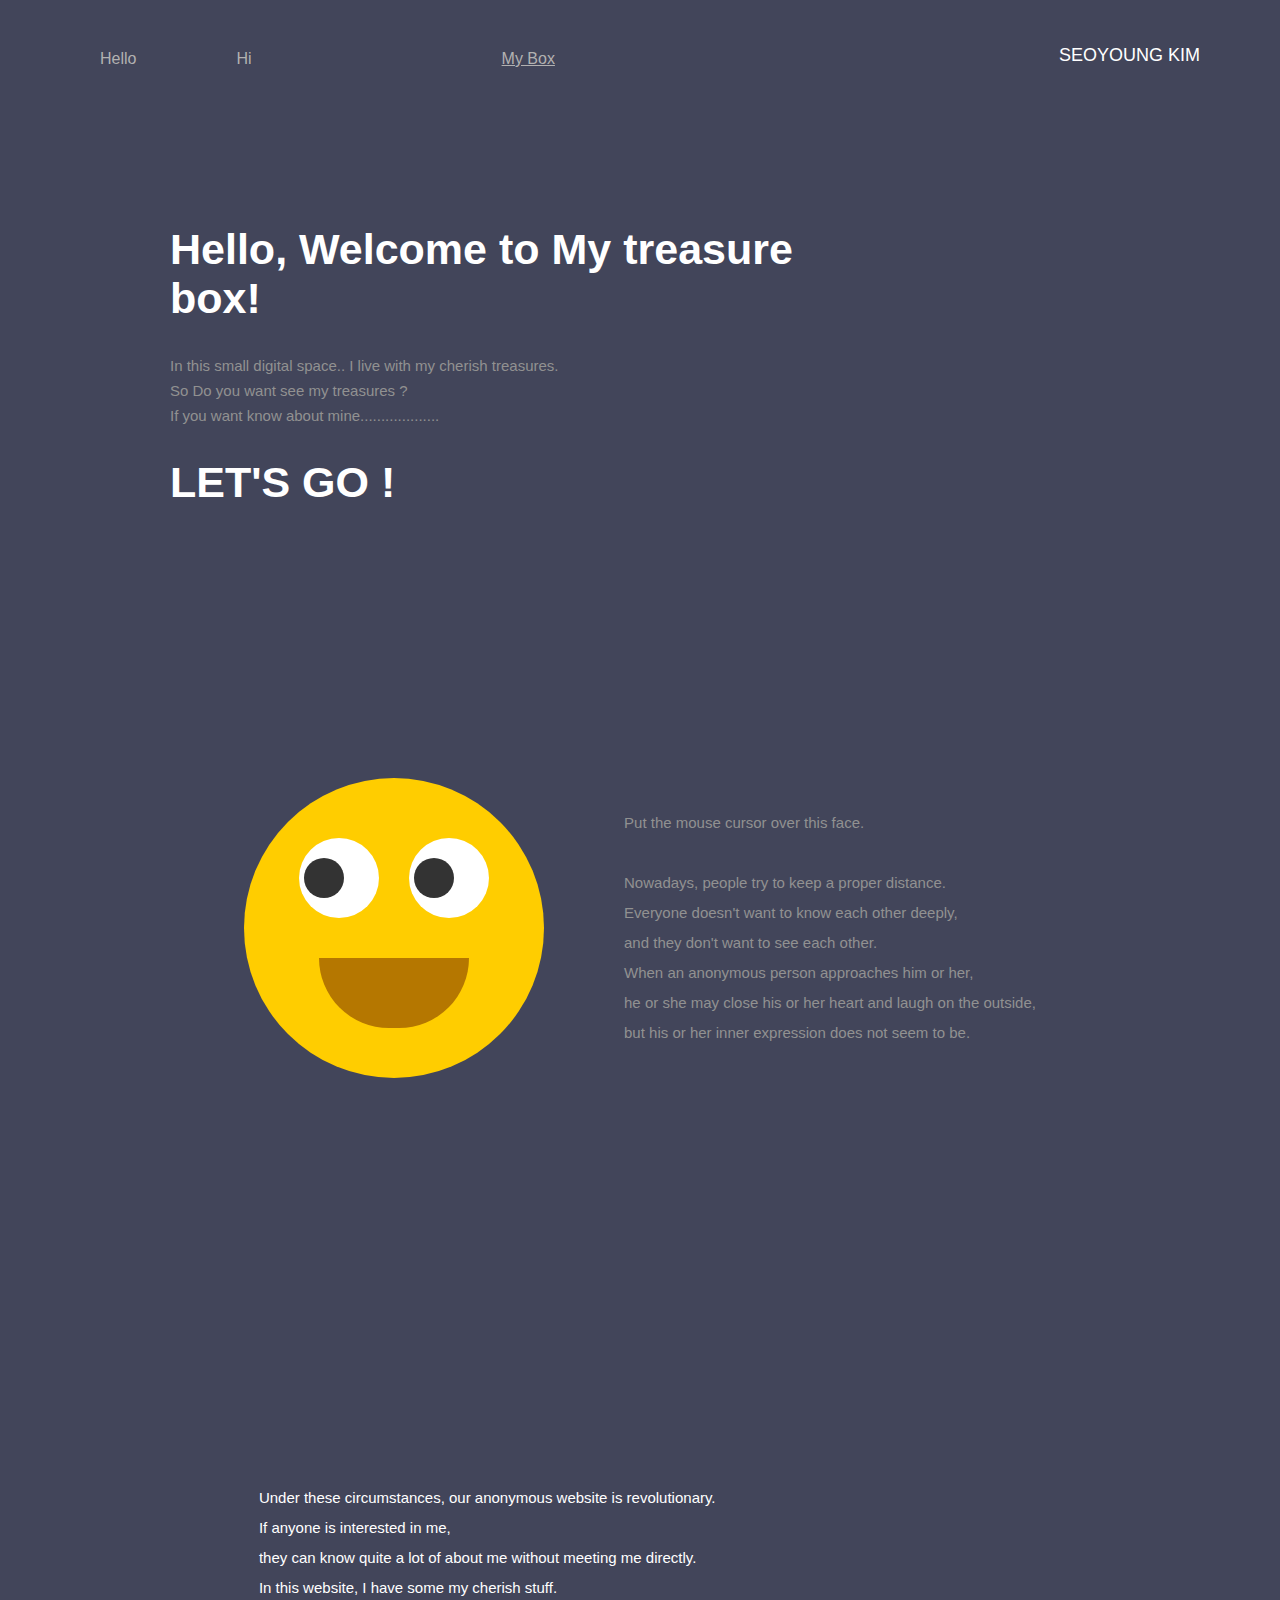
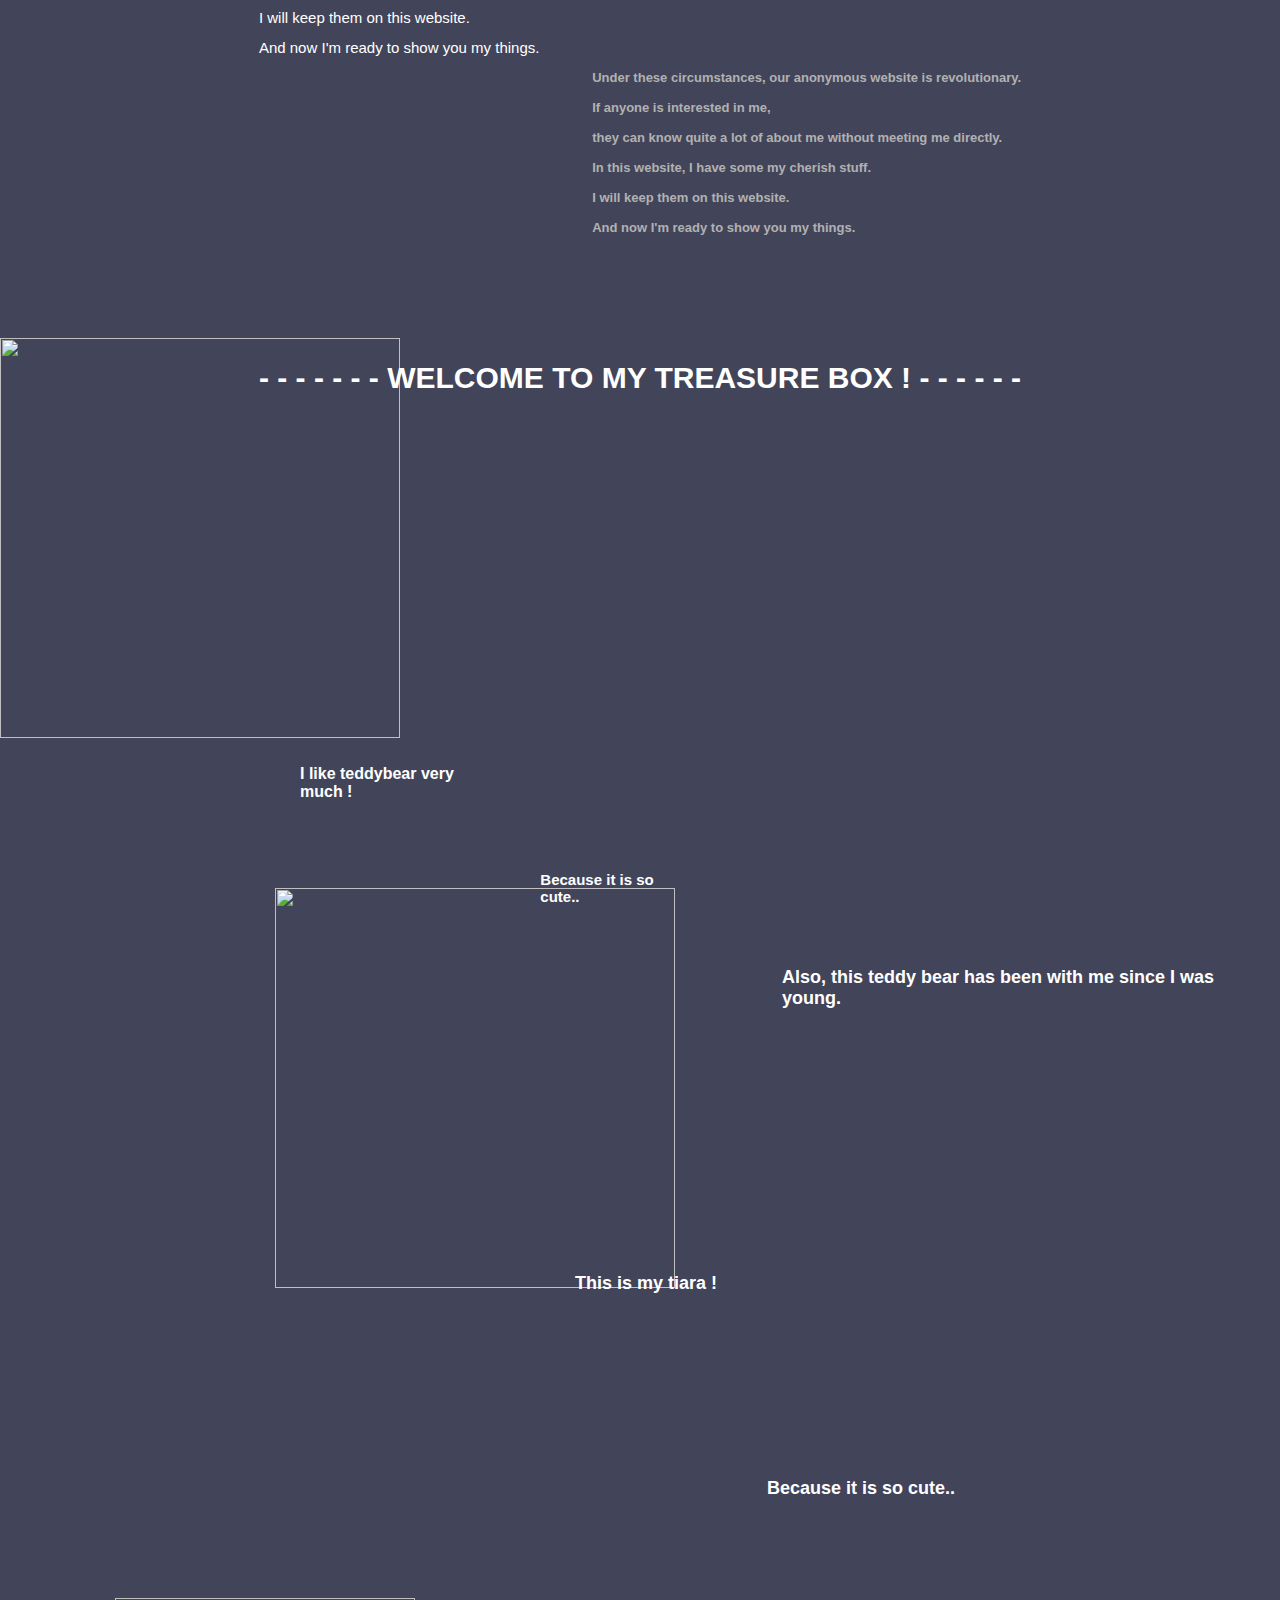
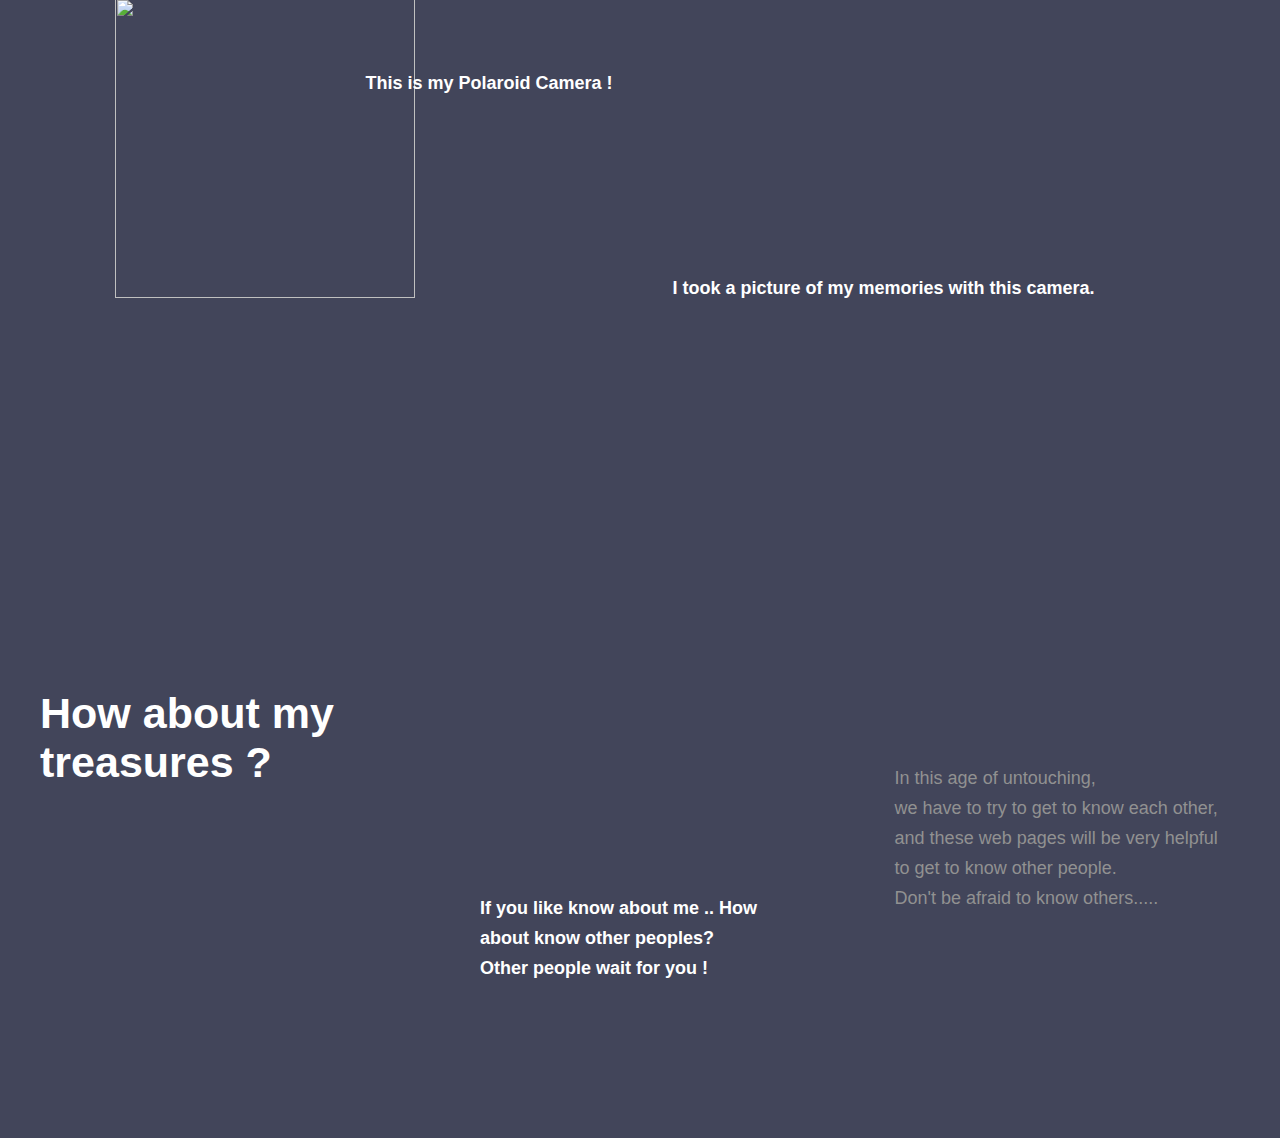
==== index.html @ 3c62607f "Add files via upload" ====
<html>
    <head>
        <meta charset="utf-8">
        <title>My Space</title>
        <link rel = "stylesheet" type = "text/css" href = "treasureBox.css">
    </head>

    <body>
        <div class = "container">
            <div class = "menu">
                <ul>
                    <li>Hello</li>
                    <li>Hi</li>
                    <li><a href = "#" class = "name">SEOYOUNG KIM</a></li>
                    <li><a href = "https://www.format.com/site/design" class = "main" >My Box</a></li>
                </ul>
            </div>

            <div class = " banner">
                <div class = "app-text">
                    <h1>Hello, Welcome to My treasure box!</h1>
                    <p>In this small digital space.. I live with my cherish treasures.<br>
                        So Do you want see my treasures ? <br>
                        If you want know about mine...................
                    </p>

                    <h1>LET'S GO !</h1>
                    
                </div>
        
            </div>

            <div class = "facearea">

                <div class = "face">
                    <div class = "eyes">
                        <div class = "eye"></div>
                        <div class = "eye"></div>
                    </div>

                </div>

                <div class = "faceExplain">
                    <p>Put the mouse cursor over this face.<br>
                        <br>
                        Nowadays, people try to keep a proper distance.<br>
                        Everyone doesn't want to know each other deeply,<br>
                        and they don't want to see each other.<br> 
                        When an anonymous person approaches him or her, <br>
                        he or she may close his or her heart and laugh on the outside, <br>
                        but his or her inner expression does not seem to be.</p>
                </div>


            </div>

            <div class = " mainarea">

                <div class = " explain ">
                    <p>Under these circumstances, our anonymous website is revolutionary.<br>
                        If anyone is interested in me,<br>
                        they can know quite a lot of about me without meeting me directly.
                        <br>

                        In this website, I have some my cherish stuff.<br>
                        I will keep them on this website.<br>
                        And now I'm ready to show you my things.<br>

                    
                    </p>

                    <h6>Under these circumstances, our anonymous website is revolutionary.<br>
                        If anyone is interested in me,<br>
                        they can know quite a lot of about me without meeting me directly.
                        <br>

                        In this website, I have some my cherish stuff.<br>
                        I will keep them on this website.<br>
                        And now I'm ready to show you my things.<br>
                    </h6>

                    <h1>
                        <br>
                        <br>
                        <br>
                        <br>
                        <br>
                        <br>
                        <br>
                        <br>
                        <br>
                        <br>- - - - - - - WELCOME TO MY TREASURE BOX ! - - - - - -</h1>
                </div>
            </div>

            <div class = "teddybear">

                <img src = "../treasureBox/images/teddy-1313634_1920.png">

                <h1> I like teddybear very much !</h1>
                <h2> Because it is so cute..</h2>
                <h3>Also, this teddy bear has been with me since I was young.</h3>

            </div>

            <div class = "tiara">
                <img src = "../treasureBox/images/tiara-graff-diamonds-jewellery-crown-tiara-edec2a3bfbb7eb6d177b506cdff7b439.png">

                <h1> This is my tiara !</h1>
                <h2> Because it is so cute..</h2>


            </div>

            <div class = "camera">
                <img src = "image/f3fhhhq7l9082s37lrfkk0j8ac-7c96eccb81d0e98276c90b6b61f2853f.png">

                <h1> This is my Polaroid Camera !</h1>
                <h2> I took a picture of my memories with this camera.</h2>


            </div>

            <div class = "endment">
                
                <h1>How about my treasures ?</h1>

                <h6> If you like know about me .. How about know other peoples?<br>
                Other people wait for you !</h6>

                <p>In this age of untouching, <br>
                we have to try to get to know each other, <br>
                and these web pages will be very helpful to get to know other people. 
                <br>Don't be afraid to know others.....</p>

            </div>











        </div>


</body>

</html>
---- treasureBox.css ----
*{
    margin : 0;
    padding : 0;
    font-family : sans-serif;

}


.container{
    width : 100%;
    height : 100%;
    background : #42455a;
}

.menu ul{
    display: inline-flex;
    margin : 50px;
}

.menu ul li{
    list-style : none;
    margin : 0 50px;
    color: #b2b1b1;
}

.main{
    list-style : none;
    margin : 0 50px;
    color: #b2b1b1;
}

.name{
    top: 45px;
    right: 80px;
    position: absolute;
    text-decoration: none;
    color: #fff;
    font-size: 18px;
}

.banner{
    width: 80%;
    height: 70%;
    top: 25%;
    left: 130px;
    position: absolute;
    color: #fff;
}

.app-text{
    width: 50%;
    float: left;
}

.app-text h1{
    font-size: 43px;
    width: 640px;
    position: relative;
    margin-left: 40px;
}

.app-text p{
    font-size: 15px;
    width: 650px;
    margin: 30px 0 30px 40px;
    line-height: 25px;
    color: #919191;
}

.facearea{
    display: flex;
    justify-content: center;
    align-items: center;
    min-height: 180vh;
    background:#42455a;
}

.face{
    position: relative;
    width: 300px;
    height: 300px;
    border-radius: 50%;
    background: #ffcd00;
    display: flex;
    justify-content: center;
    align-items: center;
}

.face::before{
    content: '';
    position: absolute;
    top: 180px;
    width: 150px;
    height: 70px;
    background: #b57700;
    border-bottom-left-radius: 70px;
    border-bottom-right-radius: 70px;
    transition: 0.5s;
}

.face:hover::before{
    top: 210px;
    width: 150px;
    height: 20px;
    background: #b57700;
    border-bottom-left-radius: 0px;
    border-bottom-right-radius: 0px;
}

.eyes{
    position: absolute;
    top: 0; 
    display: flex;
}

.eyes .eye{
    position: relative;
    width: 80px;
    height: 80px;
    display: block;
    background: #fff;
    margin: 60 15px;
    border-radius: 50%;
}

.eyes .eye::before{
    content:'';
    position: absolute;
    top: 50%;
    left: 25;
    transform: translate(-50%,-50%);
    width: 40px;
    height: 40px;
    background: #333;
    border-radius: 50%;
}

.faceExplain{
    font-size: 15px;
    float: center;
    margin: 50px 0 50px 80px;
    line-height: 30px;
    color: #919191;
}

.mainarea{
    display: flex;
    justify-content: center;
    align-items: center;
    height: 500px;
    background:#42455a;
}

.explain{
    color: #fff;
    font-size: 15px;
    position: relative;
    justify-content: center;
    align-items: center;
    margin-bottom: 500px;
    line-height: 30px;
}

.explain h6{
    color: #b2b1b1;
    font-size: 13px;
    position: relative;
    float: right;

    line-height: 30px;
}


.teddybear{
    display: flex;
    justify-content: center;
    align-items: center;
    height: 500px;
    background:#42455a;
}

.teddybear img{
    width: 400px;
    margin-top: -700px;
}

.teddybear h1{
    color: #fff;
    font-size: 16px;
    position: relative;
    justify-content: center;
    align-items: center;
    margin: -200px 0 10px -100px;

}

.teddybear h2{
    color: #fff;
    font-size: 15px;
    position: relative;
    justify-content: center;
    align-items: center;
    margin: -100px 50 -100px 50px;

}

.teddybear h3{
    color: #fff;
    font-size: 18px;
    position: relative;
    justify-content: center;
    align-items: center;
    margin: -100px 50 -300px 50px;
}

.tiara{
    display: flex;
    justify-content: center;
    align-items: center;
    height: 500px;
    background:#42455a;
}

.tiara img{
    width: 400px;
    margin-top: -600px;
}

.tiara h1{
    color: #fff;
    font-size: 18px;
    position: relative;
    justify-content: center;
    align-items: center;
    margin: -200px 0 10px -100px;
}

.tiara h2{
    color: #fff;
    font-size: 18px;
    position: relative;
    justify-content: center;
    align-items: center;
    margin: -100px 50 -300px 50px;
}

.camera{
    display: flex;
    justify-content: center;
    align-items: center;
    height: 300px;
    background:#42455a;
}

.camera img{
    width: 300px;
    margin-top: -80px;
    margin-left: -20;

}

.camera h1{
    color: #fff;
    font-size: 18px;
    position: relative;
    justify-content: center;
    align-items: center;
    margin: -200px 10 10px -50px;
}

.camera h2{
    color: #fff;
    font-size: 18px;
    position: relative;
    justify-content: center;
    align-items: center;
    margin: -100px 50 -300px 50px;
}

.endment{
    display: flex;
    justify-content: center;
    align-items: center;
    height: 800px;
    background:#42455a;
}

.endment h1{
    font-size: 43px;
    width: 640px;
    position: relative;
    margin-left: 40px;
    color: #fff;
}

.endment h6{
    font-size: 18px;
    position: relative;
    margin: -100px 50 -500px 50px;
    line-height: 30px;
    color: #fff;
}

.endment p{
    font-size: 18px;
    position: relative;
    margin: -300px 50 -500px 50px;
    color: #919191;
    line-height: 30px;
}
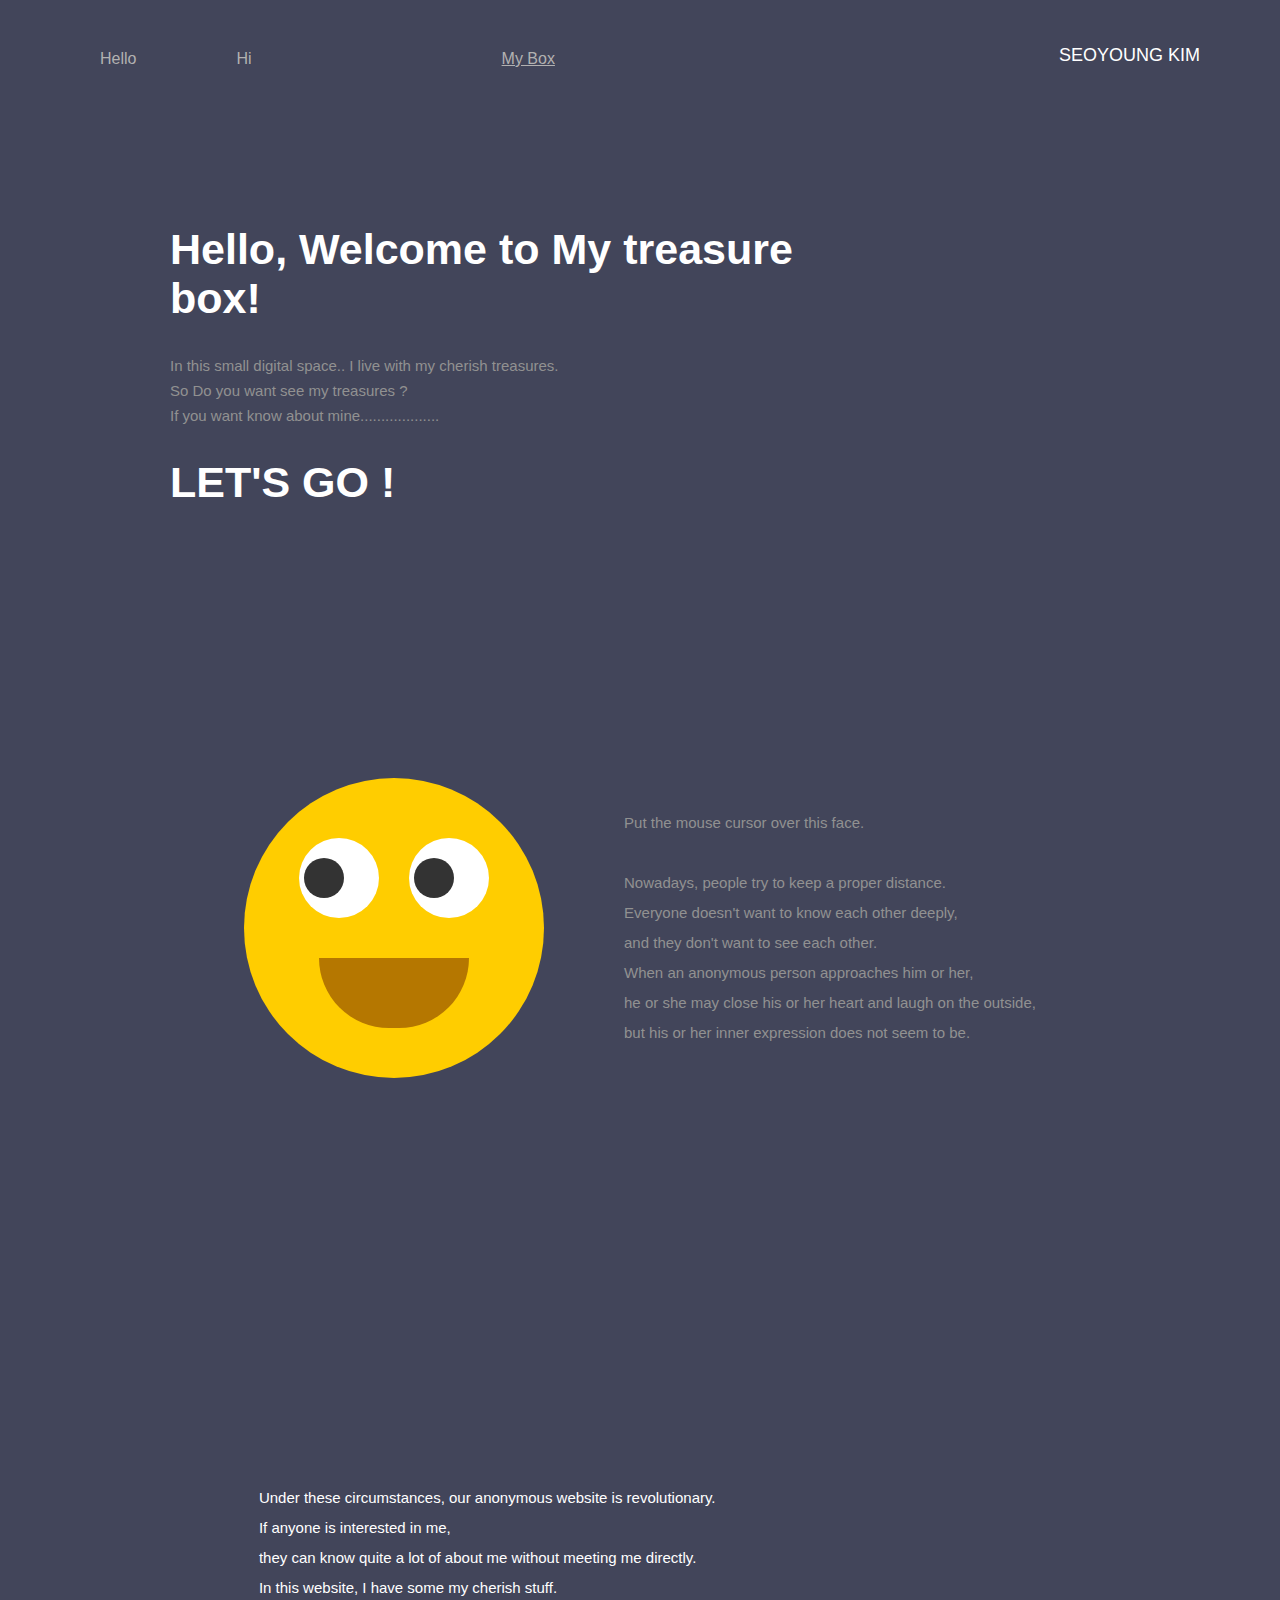
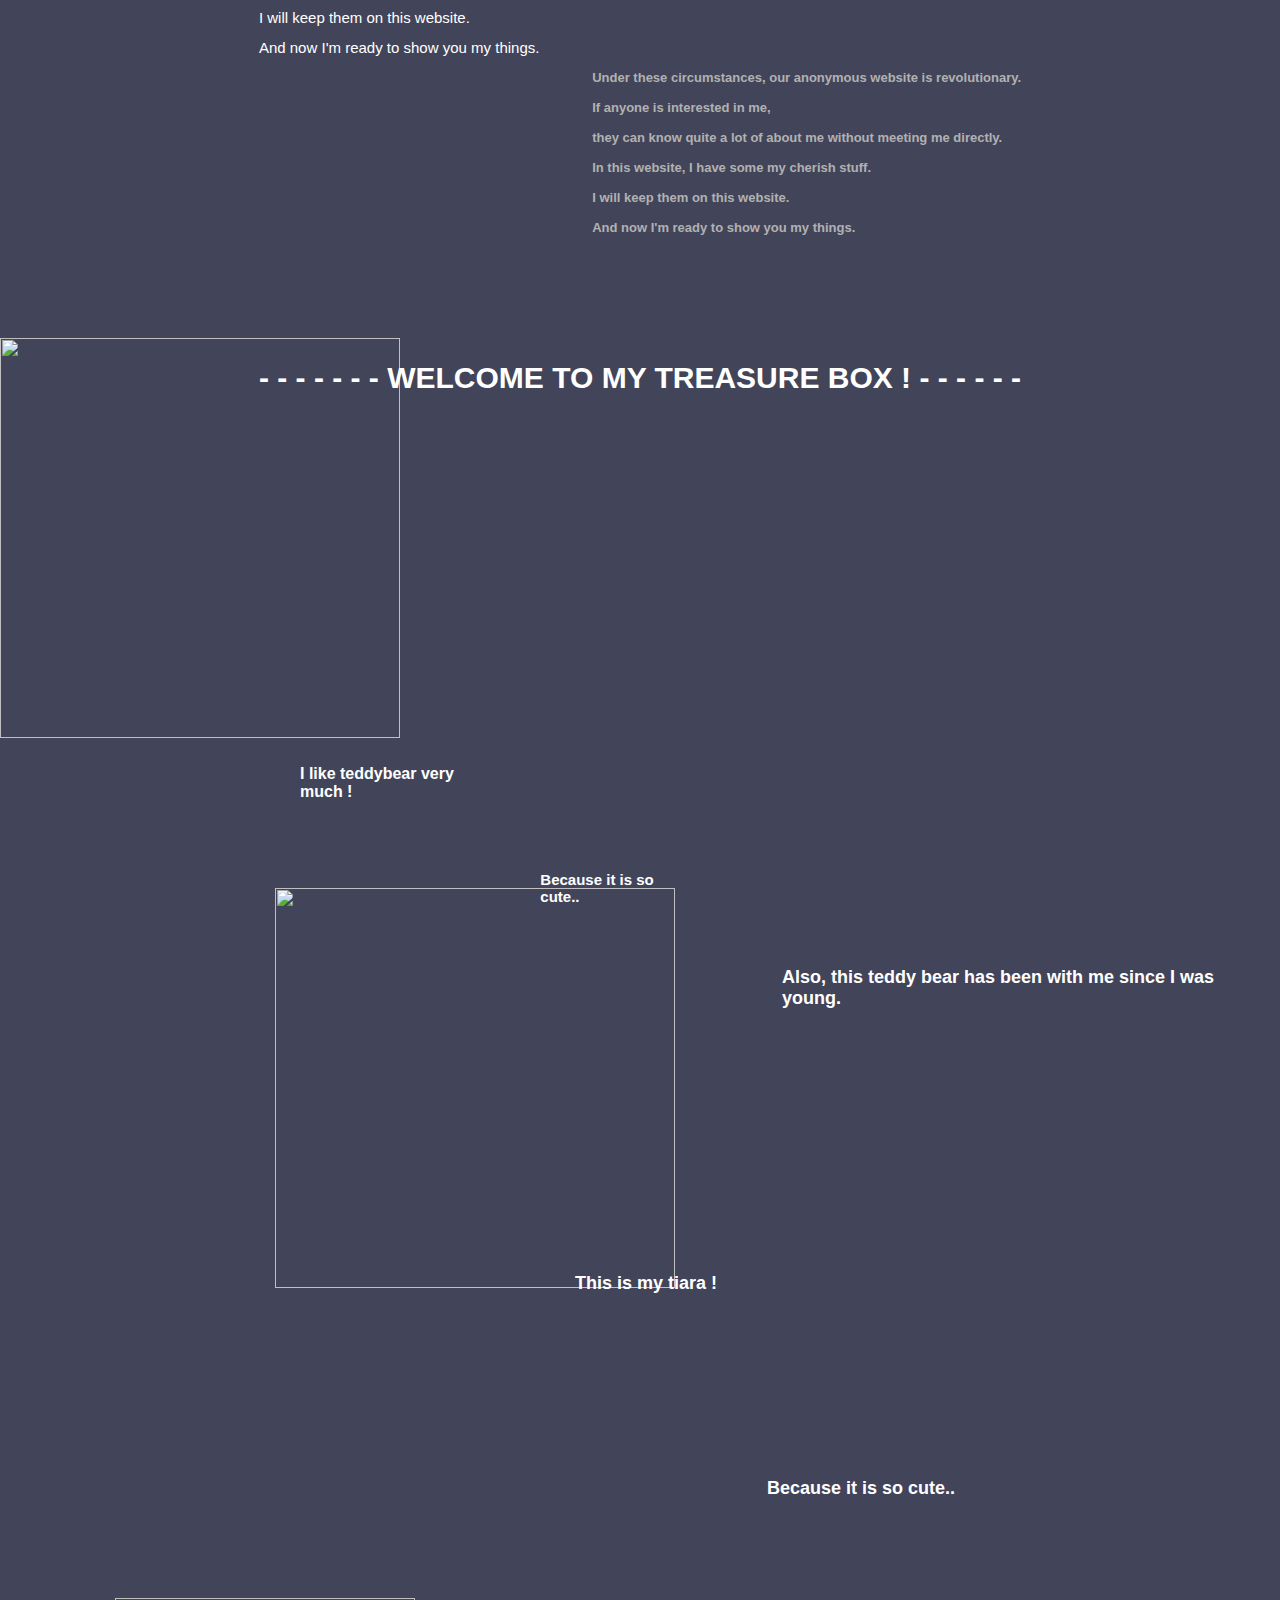
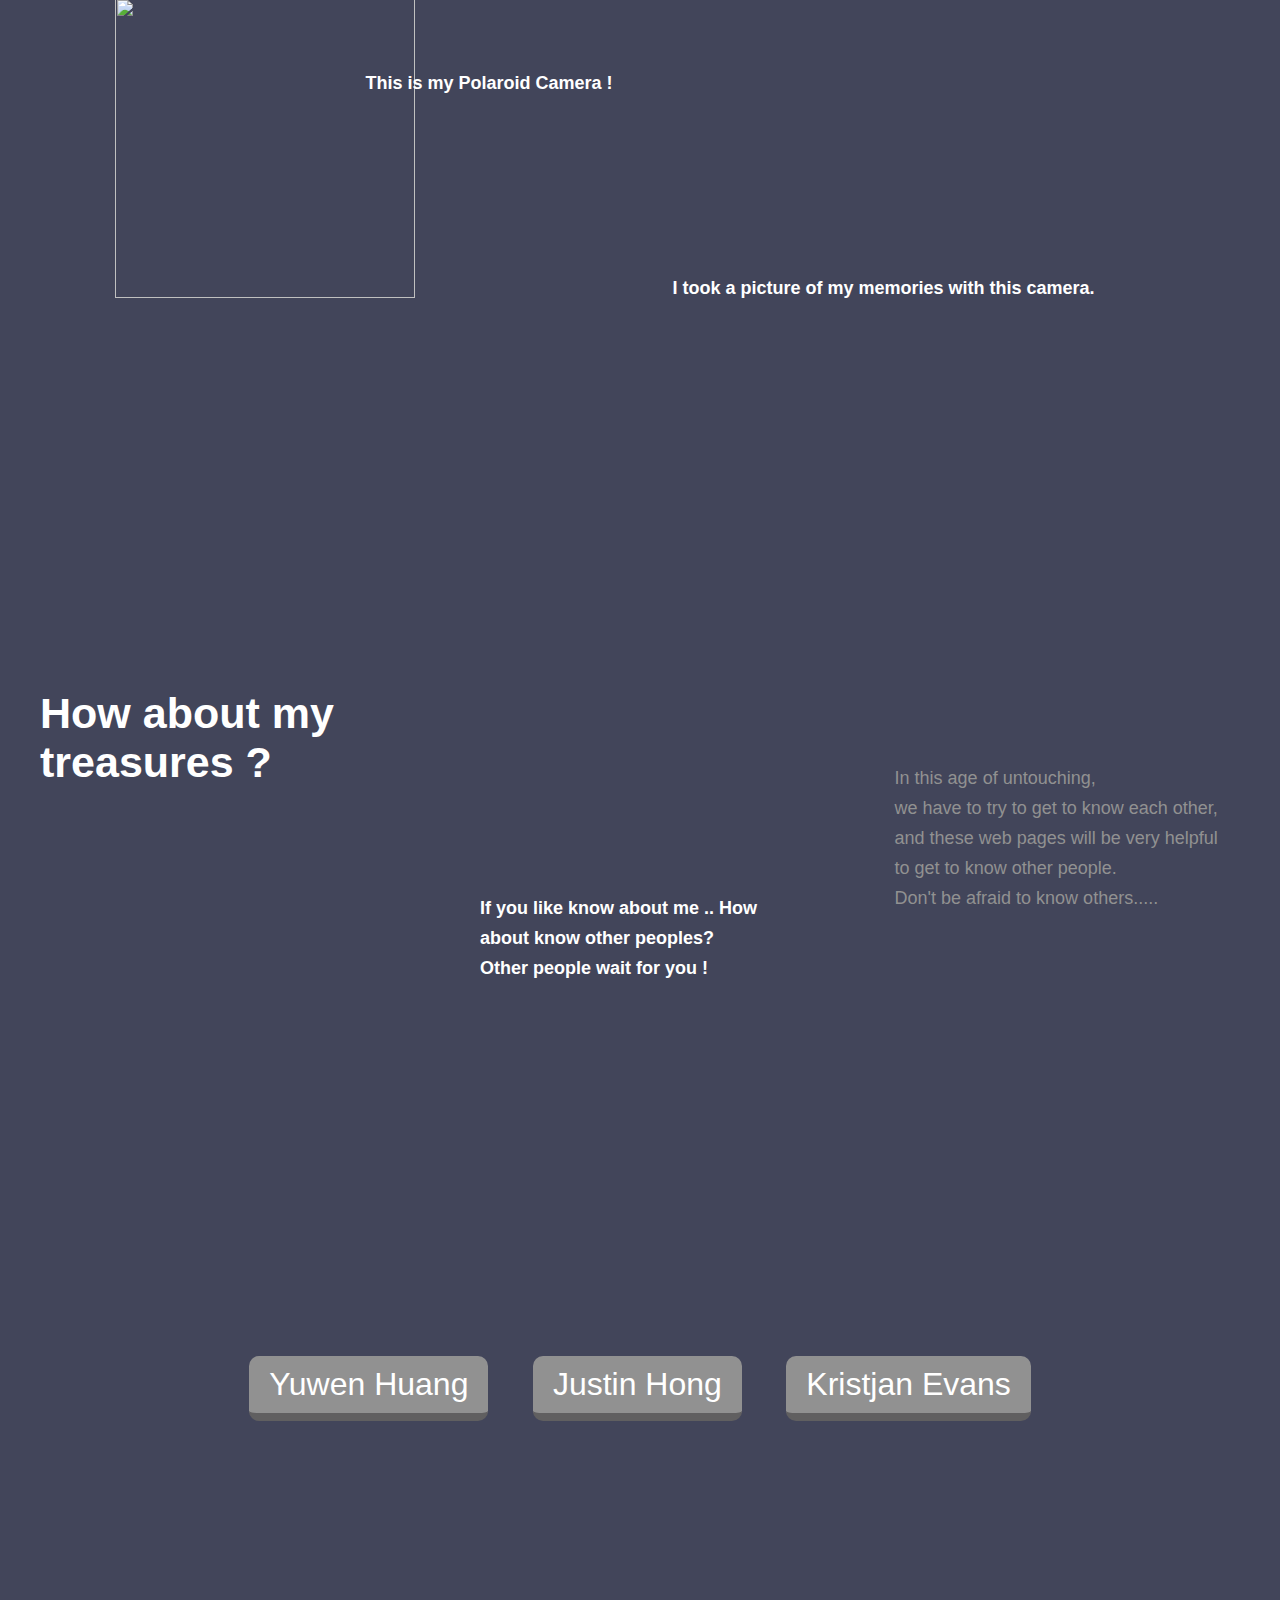
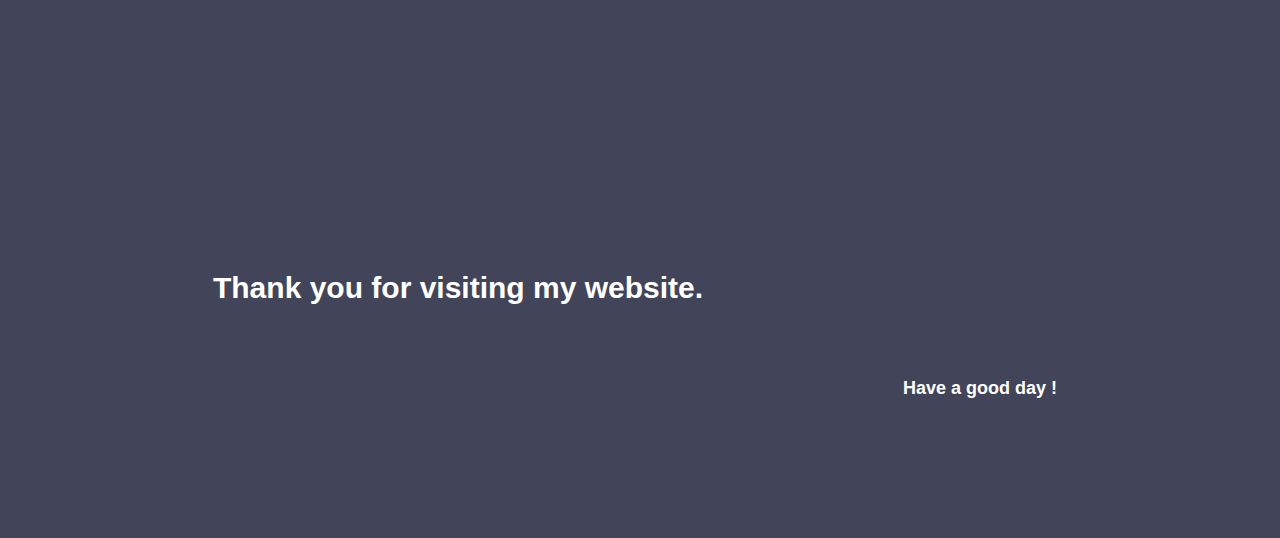
==== commit a67e0253: "Update index.html" ====
--- a/index.html
+++ b/index.html
@@ -12,7 +12,7 @@
                     <li>Hello</li>
                     <li>Hi</li>
                     <li><a href = "#" class = "name">SEOYOUNG KIM</a></li>
-                    <li><a href = "https://www.format.com/site/design" class = "main" >My Box</a></li>
+                    <li><a href = "../" class = "main" >My Box</a></li>
                 </ul>
             </div>
 
@@ -113,7 +113,7 @@
             </div>
 
             <div class = "camera">
-                <img src = "image/f3fhhhq7l9082s37lrfkk0j8ac-7c96eccb81d0e98276c90b6b61f2853f.png">
+                <img src = "../treasureBox/images/f3fhhhq7l9082s37lrfkk0j8ac-7c96eccb81d0e98276c90b6b61f2853f.png">
 
                 <h1> This is my Polaroid Camera !</h1>
                 <h2> I took a picture of my memories with this camera.</h2>
@@ -133,8 +133,24 @@
                 and these web pages will be very helpful to get to know other people. 
                 <br>Don't be afraid to know others.....</p>
 
+
             </div>
 
+            <div class = "buttonarea">
+
+                <div class = "button">
+                    <a class = "btn first" href = "link1">Yuwen Huang</a>
+                    <a class = "btn second" href = "https://justaaaaaan.github.io/g-r-o-w-w-w/">Justin Hong</a>
+                    <a class = "btn third" href = "link3">Kristjan Evans</a>
+                </div>
+
+            </div>
+
+            <div class = "finalment">
+                <h1>Thank you for visiting my website.</h1>
+
+                <h2>Have a good day !</h2>
+            </div>
 
 
 
--- a/treasureBox.css
+++ b/treasureBox.css
@@ -308,3 +308,56 @@
     color: #919191;
     line-height: 30px;
 }
+
+.buttonarea{
+    display: flex;
+    justify-content: center;
+    align-items: center;
+    height: 500px;
+    background:#42455a;
+}
+
+.btn{
+    text-decoration: none;
+    font-size: 2rem;
+    color: white;
+    padding: 10px 20px 10px 20px;
+    margin: 20px;
+    display: inline-block;
+    border-radius: 10px;
+    transition:all 0.1s;
+    background-color: #919191;
+    border-bottom: 8px solid #605F60;
+}
+
+.btn:active{
+    transform: translateY(5px);
+    border-bottom: 4px solid #605F60;
+
+}
+
+.finalment{
+    display: flex;
+    justify-content: center;
+    align-items: center;
+    height: 500px;
+    background:#42455a;
+}
+
+.finalment h1{
+    font-size: 30px;
+    width: 640px;
+    position: relative;
+    margin-left: 40px;
+    color: #fff;
+}
+
+.finalment h2{
+    color: #fff;
+    font-size: 18px;
+    position: relative;
+    justify-content: center;
+    align-items: center;
+    margin: -100px 50 -300px 50px;
+}
+
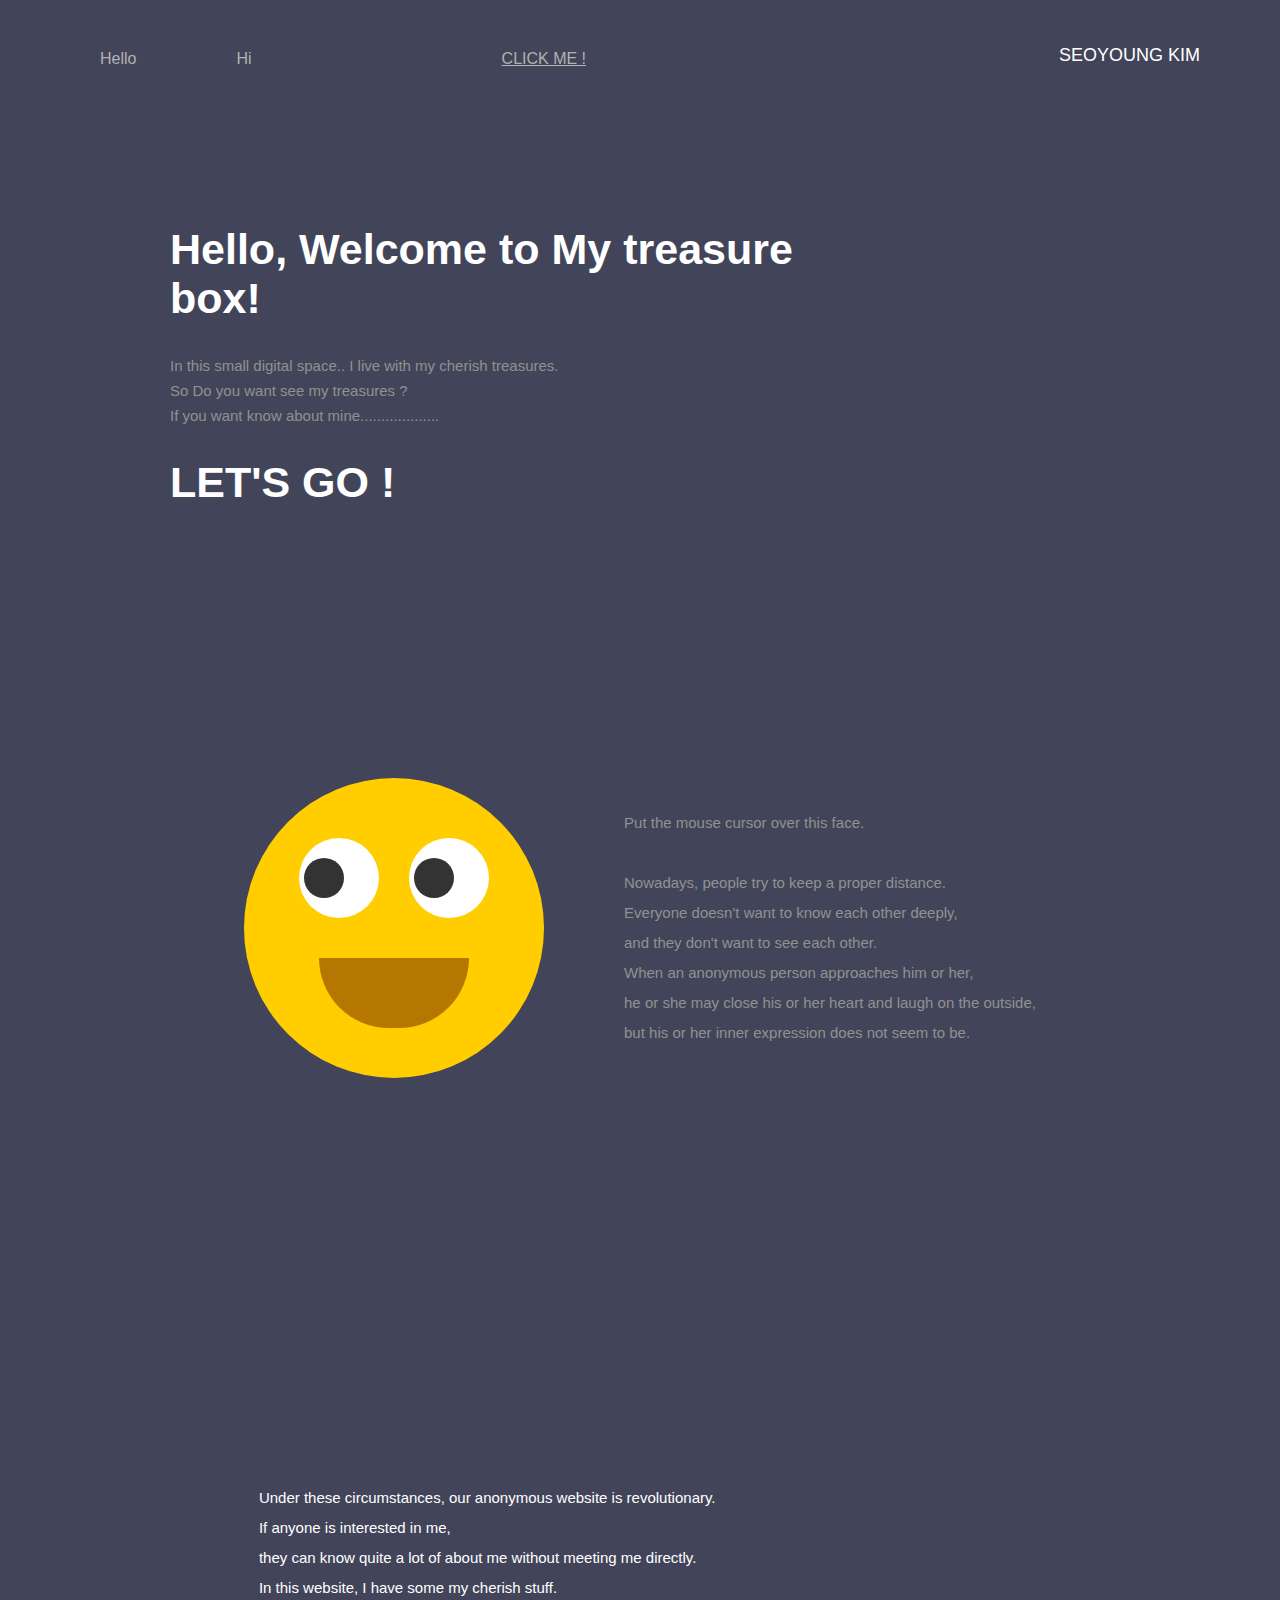
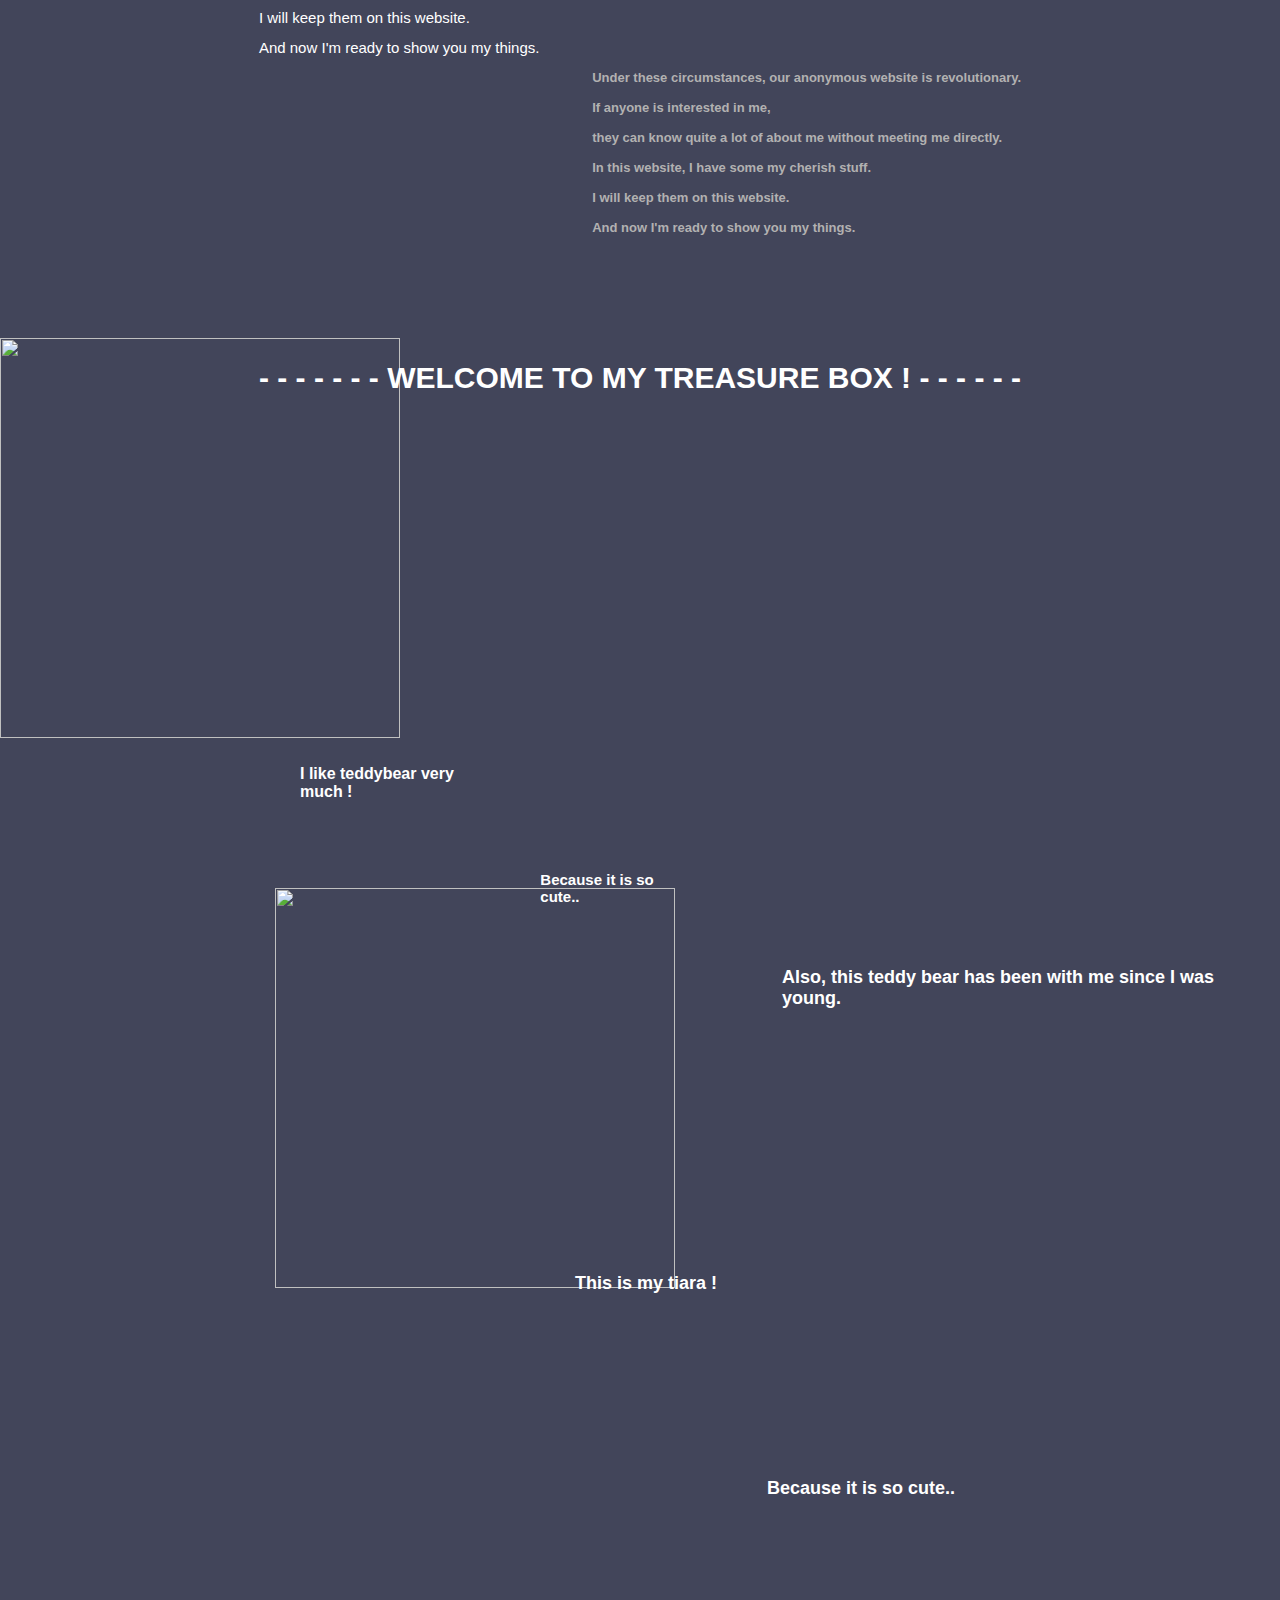
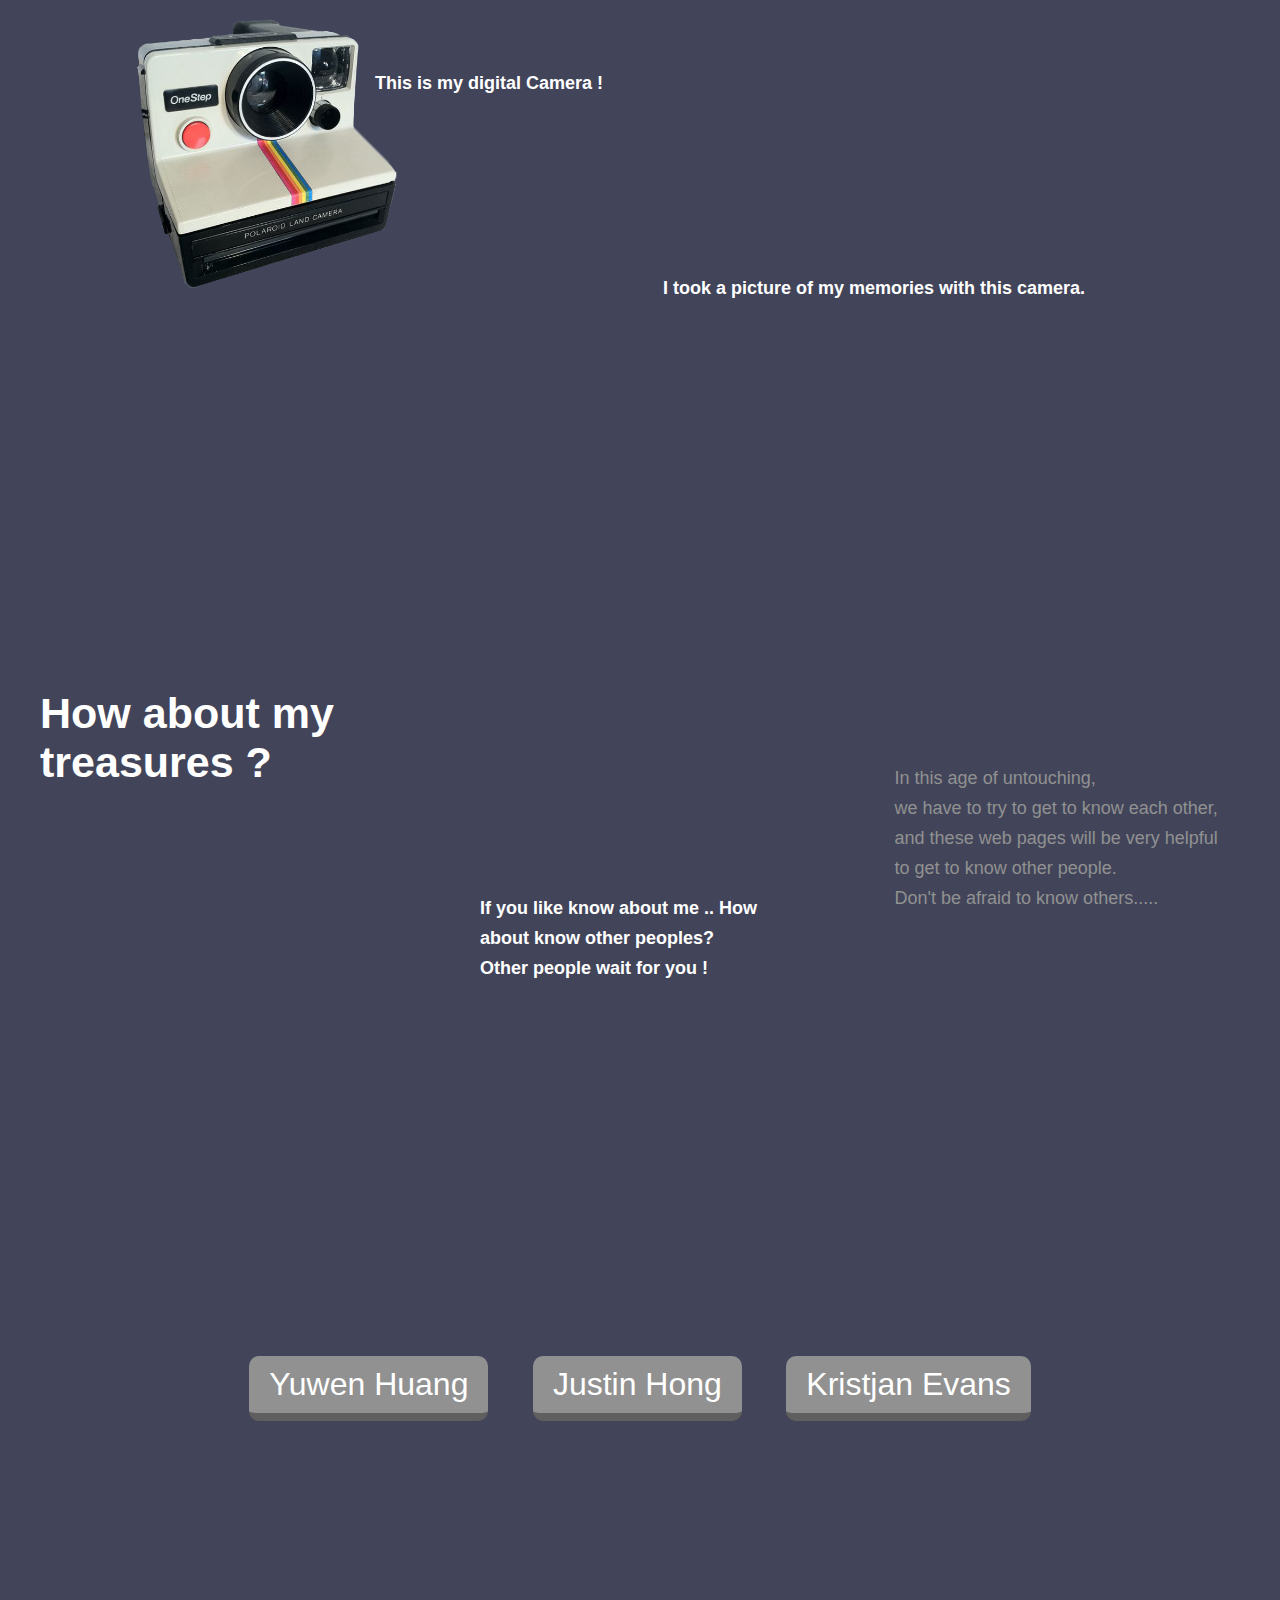
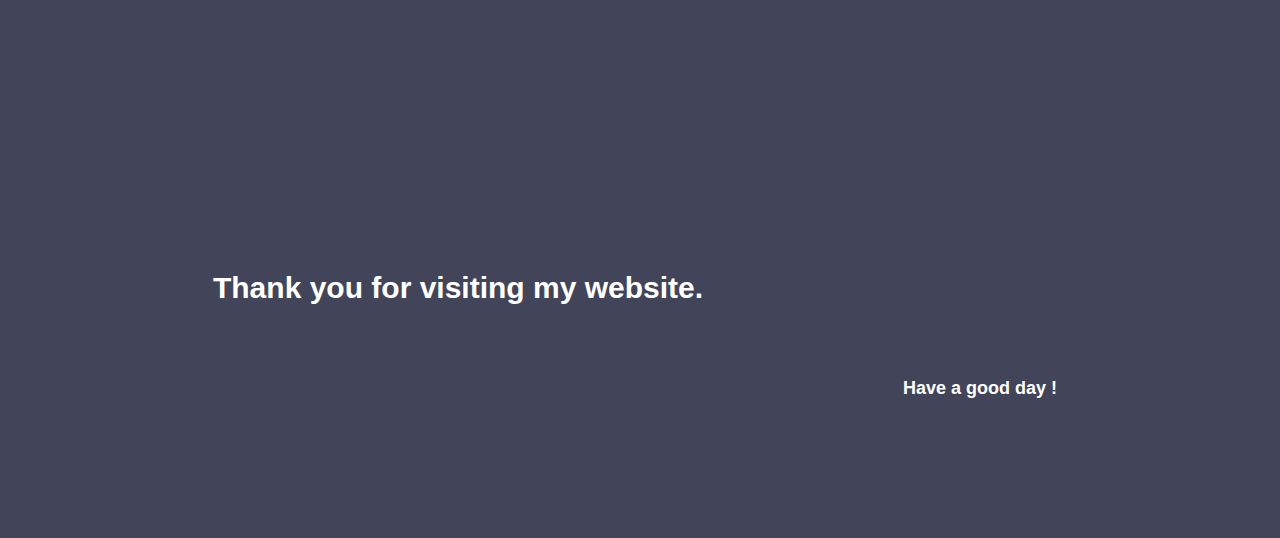
==== commit 41a8059a: "Add files via upload" ====
--- a/index.html
+++ b/index.html
@@ -12,7 +12,7 @@
                     <li>Hello</li>
                     <li>Hi</li>
                     <li><a href = "#" class = "name">SEOYOUNG KIM</a></li>
-                    <li><a href = "../" class = "main" >My Box</a></li>
+                    <li><a href = "../mytreasureBox/seperate.html" class = "main" >CLICK ME !</a></li>
                 </ul>
             </div>
 
@@ -95,7 +95,7 @@
 
             <div class = "teddybear">
 
-                <img src = "../treasureBox/images/teddy-1313634_1920.png">
+                <img src = "../mytreasureBox/images/teddy-1313634_1920.png">
 
                 <h1> I like teddybear very much !</h1>
                 <h2> Because it is so cute..</h2>
@@ -104,7 +104,7 @@
             </div>
 
             <div class = "tiara">
-                <img src = "../treasureBox/images/tiara-graff-diamonds-jewellery-crown-tiara-edec2a3bfbb7eb6d177b506cdff7b439.png">
+                <img src = "../mytreasureBox/images/tiara-graff-diamonds-jewellery-crown-tiara-edec2a3bfbb7eb6d177b506cdff7b439.png">
 
                 <h1> This is my tiara !</h1>
                 <h2> Because it is so cute..</h2>
@@ -113,9 +113,9 @@
             </div>
 
             <div class = "camera">
-                <img src = "../treasureBox/images/f3fhhhq7l9082s37lrfkk0j8ac-7c96eccb81d0e98276c90b6b61f2853f.png">
+                <img src = "f3fhhhq7l9082s37lrfkk0j8ac-7c96eccb81d0e98276c90b6b61f2853f.png">
 
-                <h1> This is my Polaroid Camera !</h1>
+                <h1> This is my digital Camera !</h1>
                 <h2> I took a picture of my memories with this camera.</h2>
 
 
--- a/treasureBox.css
+++ b/treasureBox.css
@@ -360,4 +360,3 @@
     align-items: center;
     margin: -100px 50 -300px 50px;
 }
-
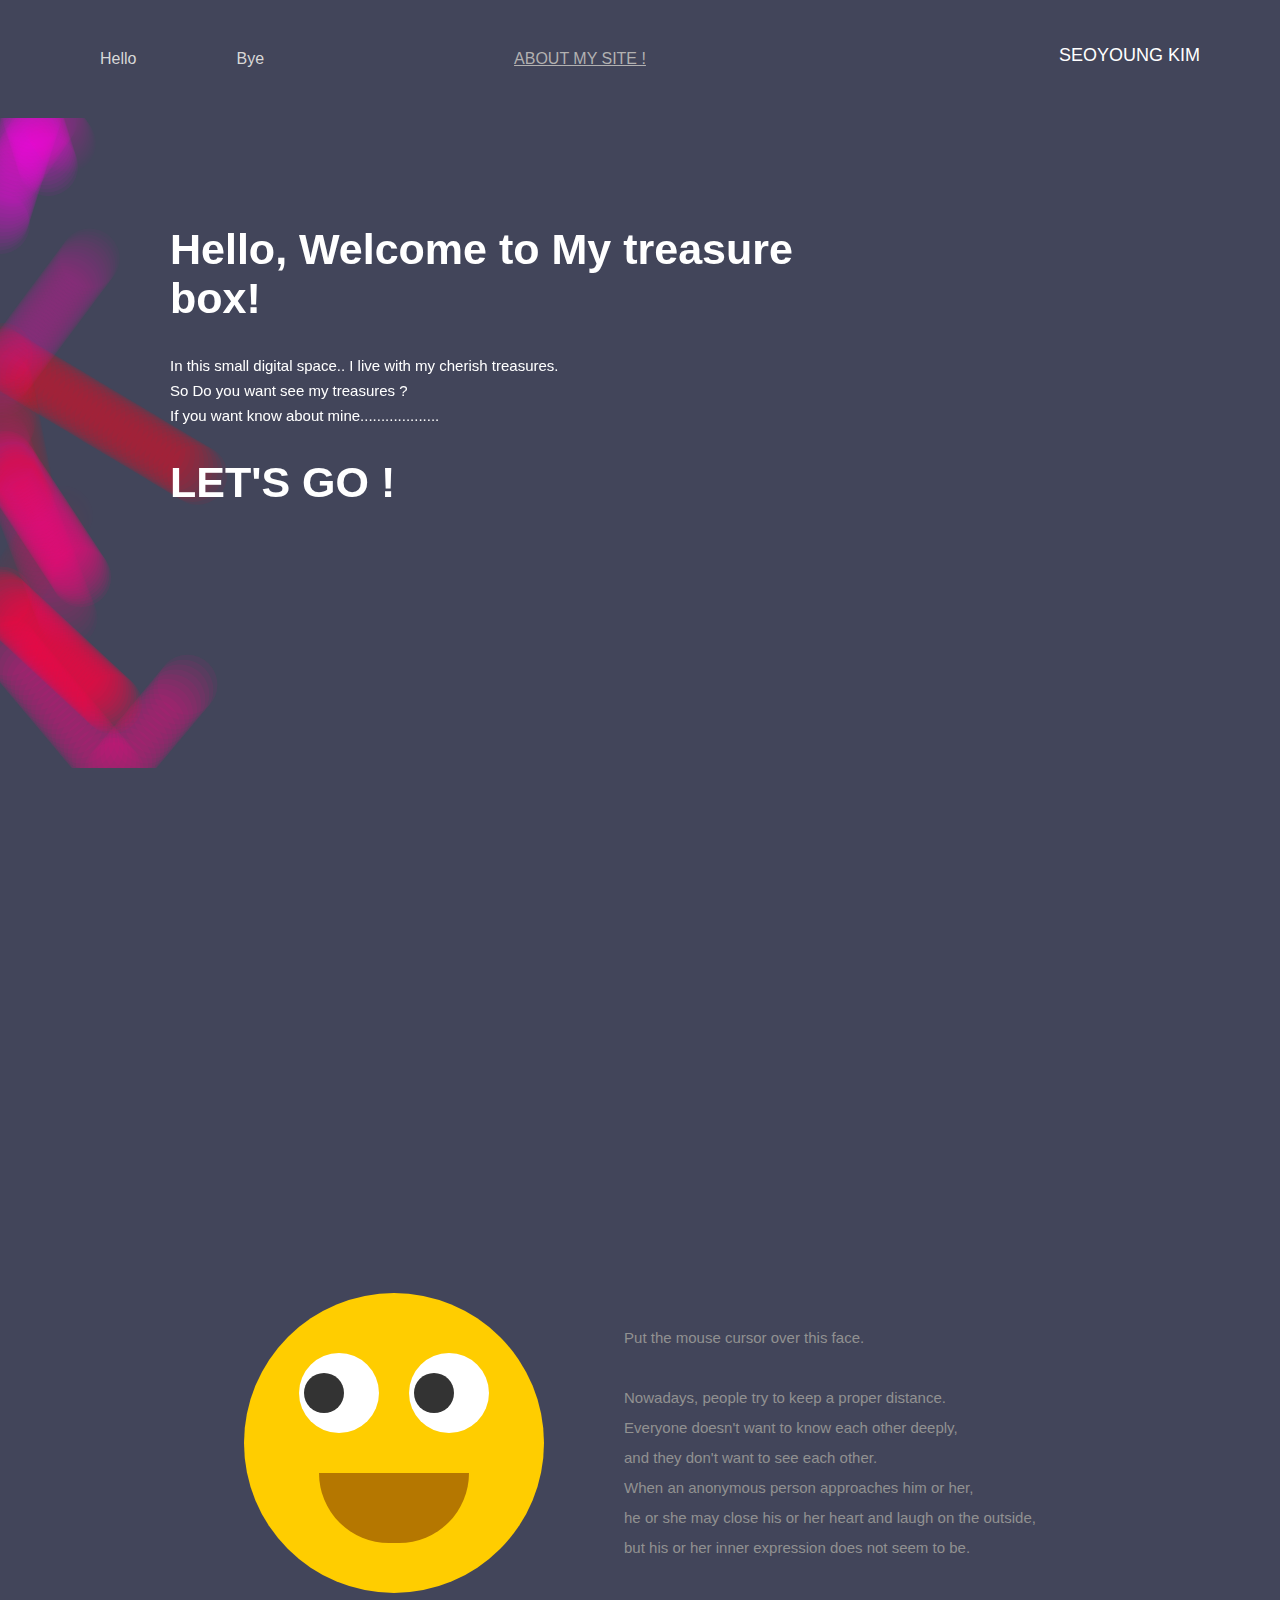
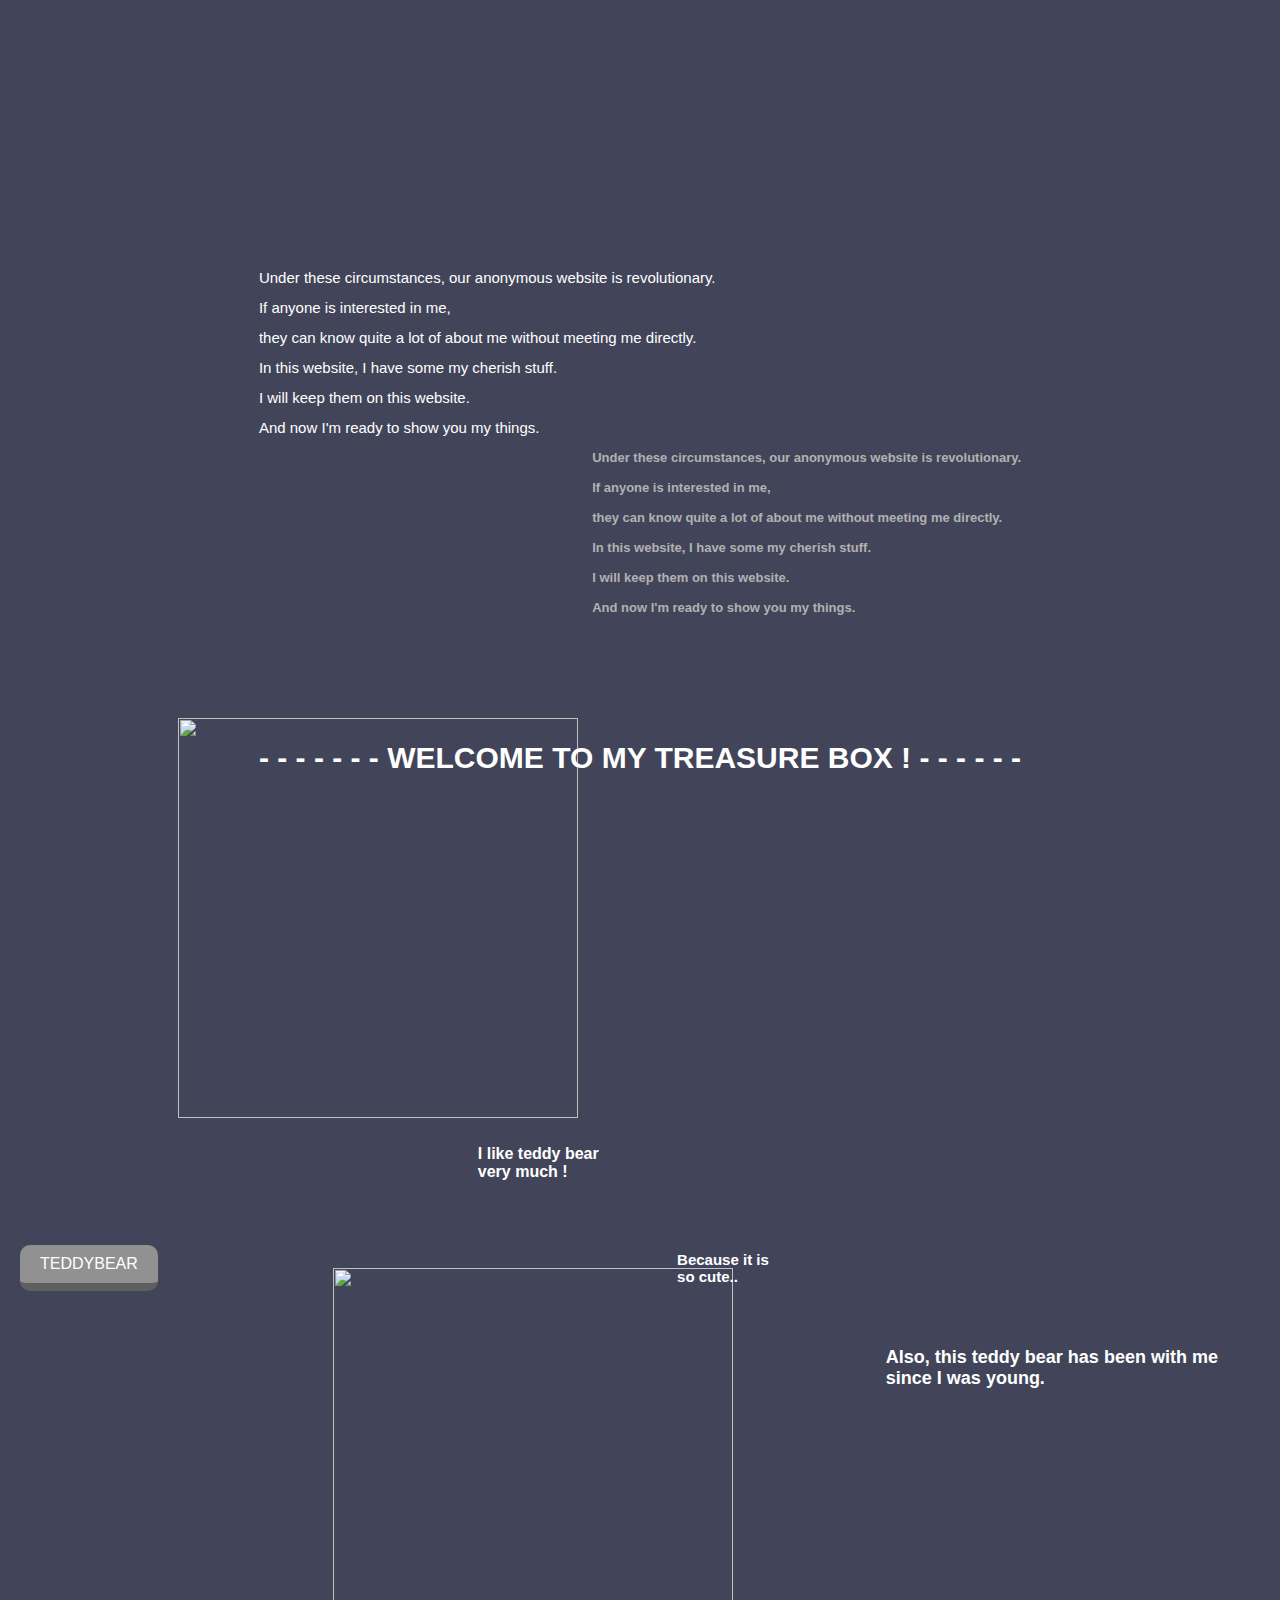
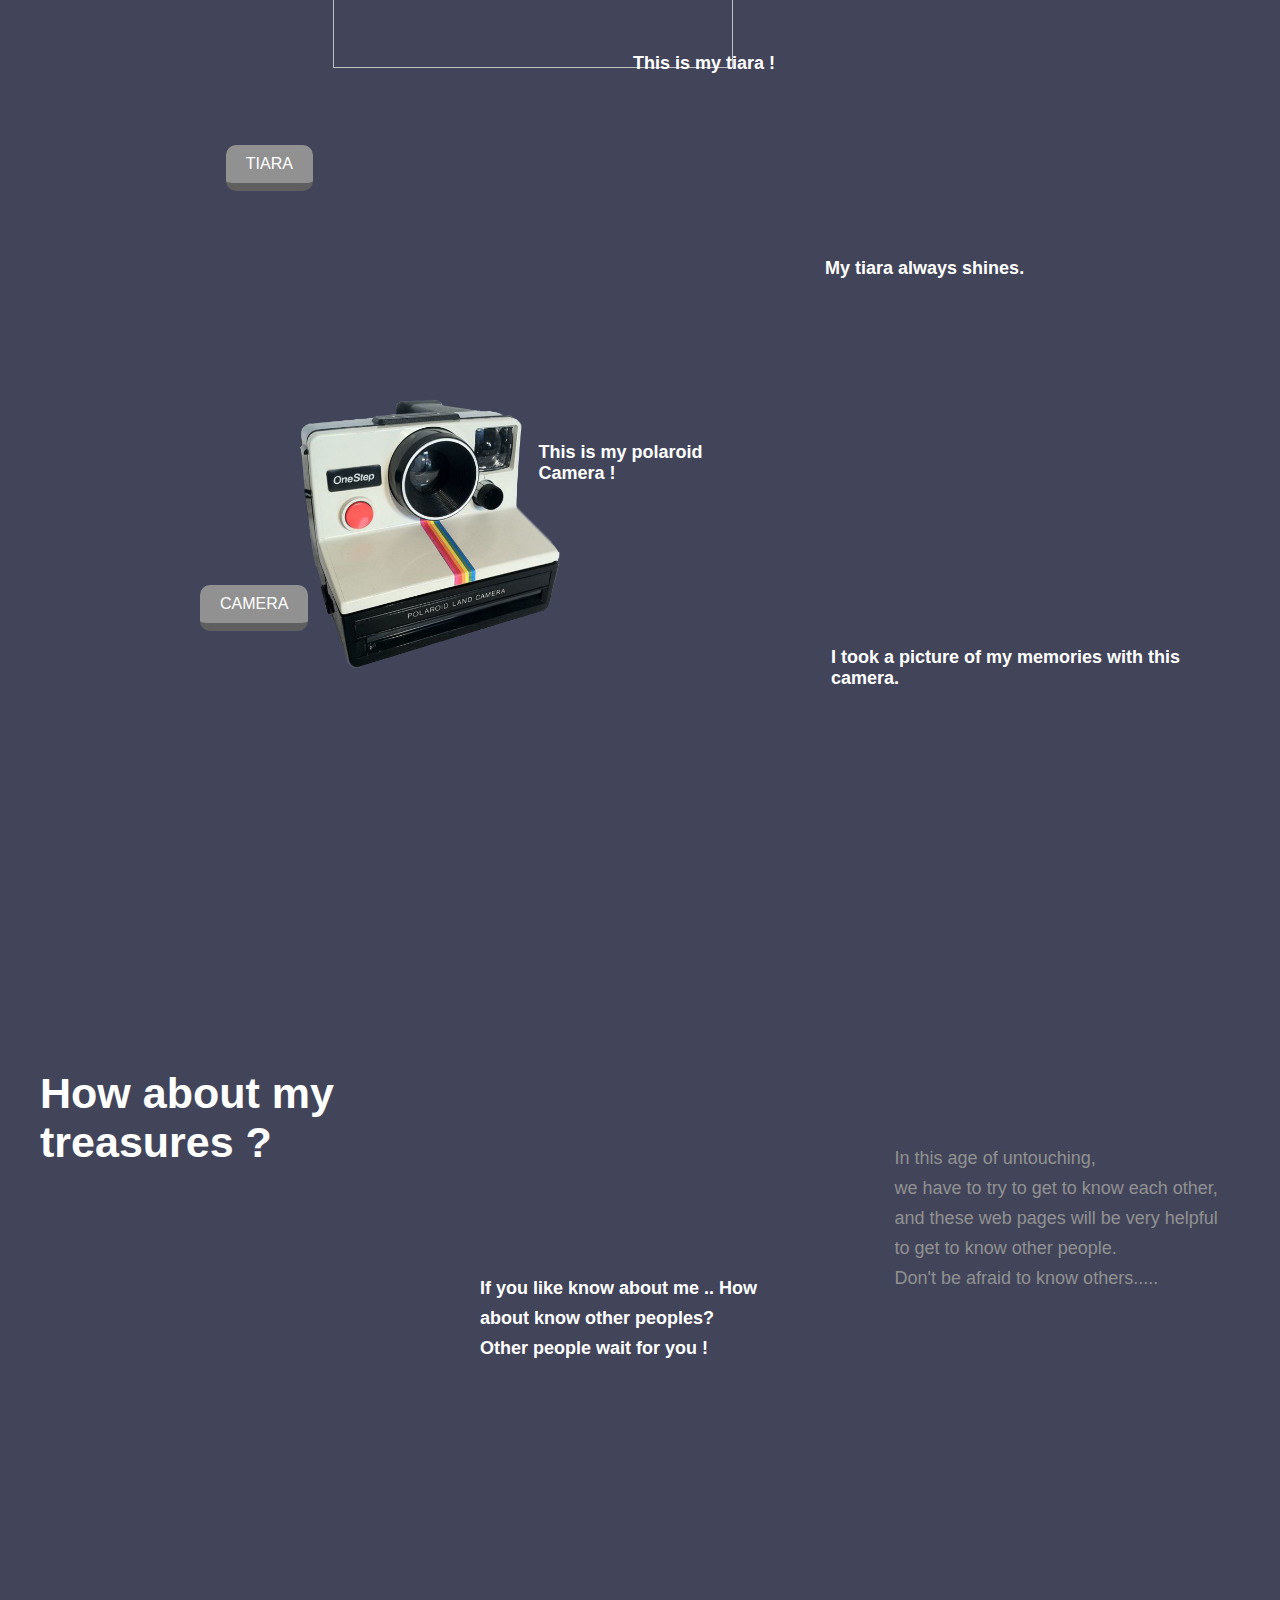
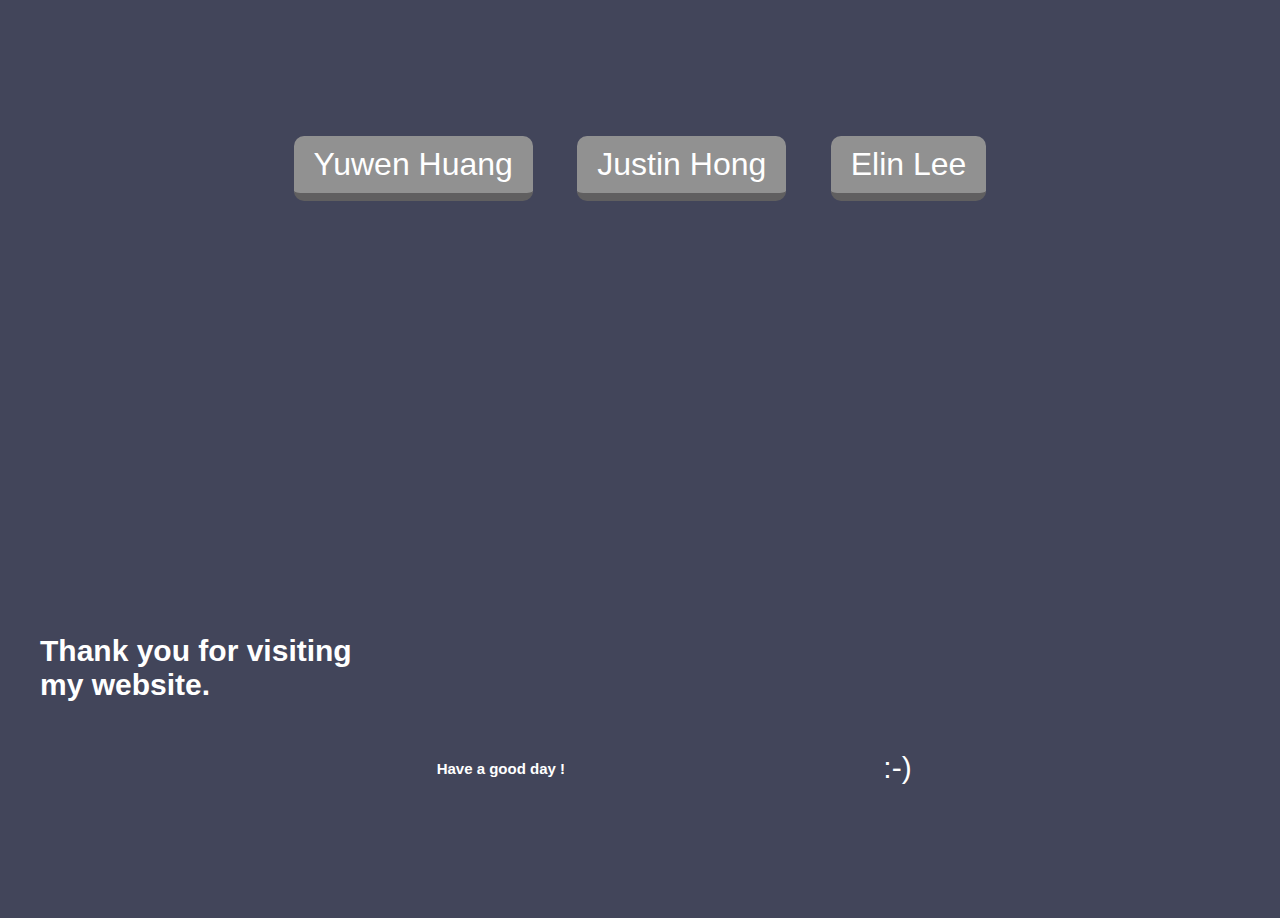
==== commit 8ae1be6f: "Add files via upload" ====
--- a/index.html
+++ b/index.html
@@ -7,12 +7,13 @@
 
     <body>
         <div class = "container">
+            
             <div class = "menu">
                 <ul>
                     <li>Hello</li>
-                    <li>Hi</li>
-                    <li><a href = "#" class = "name">SEOYOUNG KIM</a></li>
-                    <li><a href = "../mytreasureBox/seperate.html" class = "main" >CLICK ME !</a></li>
+                    <li>Bye</li>
+                    <li><a href = "https://seoyoung-98.github.io/mytreasureBox/" class = "name">SEOYOUNG KIM</a></li>
+                    <li><a href = "../mytreasureBox/seperate.html" class = "main" >ABOUT MY SITE !</a></li>
                 </ul>
             </div>
 
@@ -29,6 +30,8 @@
                 </div>
         
             </div>
+
+            <canvas id = "myCanvas"></canvas>
 
             <div class = "facearea">
 
@@ -53,6 +56,7 @@
 
 
             </div>
+
 
             <div class = " mainarea">
 
@@ -91,31 +95,51 @@
                         <br>
                         <br>- - - - - - - WELCOME TO MY TREASURE BOX ! - - - - - -</h1>
                 </div>
+        
             </div>
+
 
             <div class = "teddybear">
 
+                <div class = "teddybuttonarea">
+                    <a class = "teddylink" href = "../mytreasureBox/teddybear.html">TEDDYBEAR</a>
+                </div>
+
+
                 <img src = "../mytreasureBox/images/teddy-1313634_1920.png">
 
-                <h1> I like teddybear very much !</h1>
+
+
+                <h1> I like teddy bear very much !</h1>
                 <h2> Because it is so cute..</h2>
-                <h3>Also, this teddy bear has been with me since I was young.</h3>
+                <h3> Also, this teddy bear has been with me since I was young.</h3>
 
             </div>
 
             <div class = "tiara">
+
+                <div class = "tiarabuttonarea">
+                    <a class = "tiaralink" href = "../mytreasureBox/tiara.html">TIARA</a>
+                </div>
+
+
                 <img src = "../mytreasureBox/images/tiara-graff-diamonds-jewellery-crown-tiara-edec2a3bfbb7eb6d177b506cdff7b439.png">
 
                 <h1> This is my tiara !</h1>
-                <h2> Because it is so cute..</h2>
+                <h2> My tiara always shines.</h2>
 
 
             </div>
 
             <div class = "camera">
+
+                <div class = "camerabuttonarea">
+                    <a class = "cameralink" href = "../mytreasureBox/camera.html">CAMERA</a>
+                </div>
+
                 <img src = "f3fhhhq7l9082s37lrfkk0j8ac-7c96eccb81d0e98276c90b6b61f2853f.png">
 
-                <h1> This is my digital Camera !</h1>
+                <h1> This is my polaroid Camera !</h1>
                 <h2> I took a picture of my memories with this camera.</h2>
 
 
@@ -139,9 +163,9 @@
             <div class = "buttonarea">
 
                 <div class = "button">
-                    <a class = "btn first" href = "link1">Yuwen Huang</a>
+                    <a class = "btn first" href = "https://evelynnwen.github.io/Iza-kaya-bar.io/">Yuwen Huang</a>
                     <a class = "btn second" href = "https://justaaaaaan.github.io/g-r-o-w-w-w/">Justin Hong</a>
-                    <a class = "btn third" href = "link3">Kristjan Evans</a>
+                    <a class = "btn third" href = "https://elin-526.github.io/first-doodle-project/">Elin Lee</a>
                 </div>
 
             </div>
@@ -149,7 +173,8 @@
             <div class = "finalment">
                 <h1>Thank you for visiting my website.</h1>
 
-                <h2>Have a good day !</h2>
+                <h2>Have a good day ! </h2>
+                <p>:-)</p>
             </div>
 
 
@@ -163,6 +188,8 @@
 
         </div>
 
+        <script src = "treasureBox.js"></script>
+
 
 </body>
 
--- a/treasureBox.css
+++ b/treasureBox.css
@@ -20,7 +20,7 @@
 .menu ul li{
     list-style : none;
     margin : 0 50px;
-    color: #b2b1b1;
+    color: #d8d8d8;
 }
 
 .main{
@@ -64,14 +64,14 @@
     width: 650px;
     margin: 30px 0 30px 40px;
     line-height: 25px;
-    color: #919191;
+    color: #fff;
 }
 
 .facearea{
     display: flex;
     justify-content: center;
     align-items: center;
-    min-height: 180vh;
+    min-height: 150vh;
     background:#42455a;
 }
 
@@ -353,10 +353,214 @@
 }
 
 .finalment h2{
-    color: #fff;
-    font-size: 18px;
-    position: relative;
-    justify-content: center;
-    align-items: center;
-    margin: -100px 50 -300px 50px;
-}
+    font-size: 15px;
+    width: 640px;
+    position: relative;
+    margin-left: 40px;
+    color: #fff;
+    margin: -300px 50 -500px 50px;
+}
+
+.finalment p{
+    font-size: 30px;
+    width: 640px;
+    position: relative;
+    margin-left: 40px;
+    color: #fff;
+    margin: -300px 50 -500px 50px;
+}
+
+
+.containerse{
+    width : 100%;
+    height : 100%;
+    background : #979aaf;
+}
+
+.boxarea{
+    display: flex;
+    justify-content: center;
+    align-items: center;
+    height: 300px;
+    background:#979aaf;
+}
+
+.seperatetext{
+    width: 100%;
+    float: left;
+}
+
+.seperatetext h1{
+    font-size: 43px;
+    width: 640px;
+    position: relative;
+    margin-left: 80px;
+    margin-top: 80px;
+    color: #fff;
+
+}
+
+.seperatetext h2{
+    font-size: 20px;
+    width: 640px;
+    position: relative;
+    margin-left: 300px;
+    margin-top: 80px;
+    color: #42455a;
+
+}
+
+.resetlink{
+    font-size: 20px;
+    width: 600px;
+    position: relative;
+    margin-left: 500px;
+    margin-top: 80px;
+    color: #42455a;
+
+}
+
+.teddylink{
+    margin-top: 80px;
+    color: #fff;
+    margin-left: 500px;
+    background-color: #919191;
+    padding: 10px 20px 10px 20px;
+    text-decoration: none;
+    border-radius: 10px;
+    margin: 20px;
+    display: inline-block;
+    transition:all 0.1s;
+    border-bottom: 8px solid #605F60;
+}
+
+.teddylink:active{
+    transform: translateY(5px);
+    border-bottom: 4px solid #605F60;
+
+}
+
+.containerteddy{
+    width : 100%;
+    height : 1300px;
+    background : #979aaf;
+    display: flex;
+}
+
+.teddybeartext h1{
+    font-size: 20px;
+    width: 200px;
+    position: relative;
+    line-height: 30px;
+    margin-left: 500px;
+    margin-top: 50px;
+
+    color: #42455a;
+}
+
+.teddybeartext p{
+    font-size: 15px;
+    width: 300px;
+    position: relative;
+    line-height: 30px;
+    margin-left: 800px;
+    margin-top: -300px;
+    color:#fff;
+}
+
+.tiaralink{
+    margin-top: 80px;
+    color: #fff;
+    margin-left: 500px;
+    background-color: #919191;
+    padding: 10px 20px 10px 20px;
+    text-decoration: none;
+    border-radius: 10px;
+    margin: 20px;
+    display: inline-block;
+    transition:all 0.1s;
+    border-bottom: 8px solid #605F60;
+}
+
+.tiaralink:active{
+    transform: translateY(5px);
+    border-bottom: 4px solid #605F60;
+
+}
+
+.containertiara{
+    width : 100%;
+    height : 1300px;
+    background : #7b7e8f;
+    display: flex;
+}
+
+.tiaratext h1{
+    font-size: 20px;
+    width: 300px;
+    position: relative;
+    line-height: 30px;
+    margin-left: 500px;
+    margin-top: 50px;
+
+    color: #42455a;
+}
+
+.tiaratext p{
+    font-size: 15px;
+    width: 400px;
+    position: relative;
+    line-height: 30px;
+    margin-left: 800px;
+    margin-top: -50px;
+    color:#fff;
+}
+
+.cameralink{
+    margin-top: 80px;
+    color: #fff;
+    margin-left: 200px;
+    background-color: #919191;
+    padding: 10px 20px 10px 20px;
+    text-decoration: none;
+    border-radius: 10px;
+    display: inline-block;
+    transition:all 0.1s;
+    border-bottom: 8px solid #605F60;
+}
+
+.cameralink:active{
+    transform: translateY(5px);
+    border-bottom: 4px solid #605F60;
+
+}
+
+.containercamera{
+    width : 100%;
+    height : 1300px;
+    background : #676979;
+    display: flex;
+}
+
+.cameratext h1{
+    font-size: 20px;
+    width: 300px;
+    position: relative;
+    line-height: 30px;
+    margin-left: 500px;
+    margin-top: 50px;
+
+    color: #42455a;
+}
+
+.cameratext p{
+    font-size: 15px;
+    width: 400px;
+    position: relative;
+    line-height: 30px;
+    margin-left: 800px;
+    margin-top: -50px;
+    color:#fff;
+}
+
+
